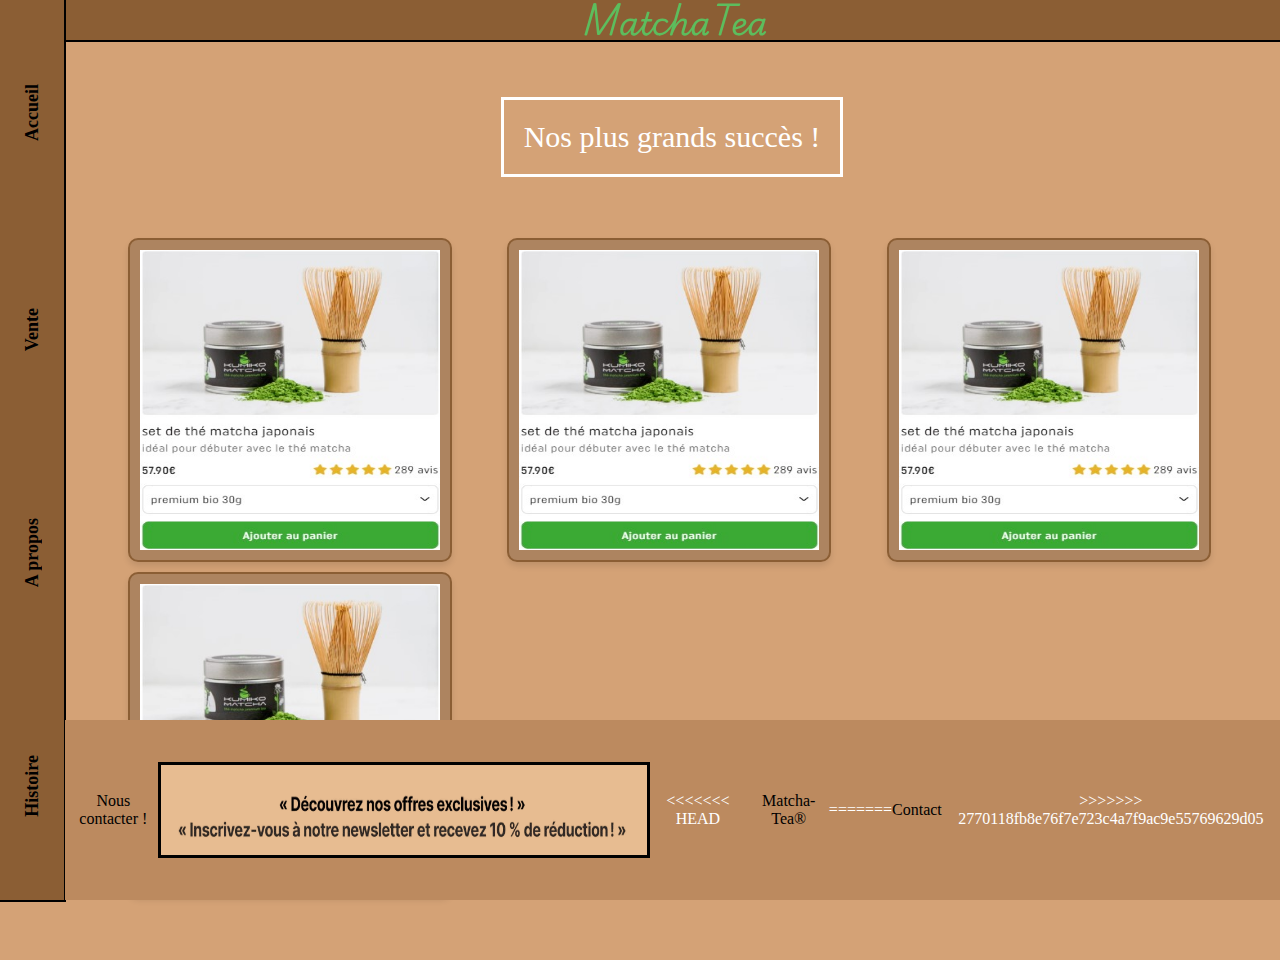
==== index.html @ 3760ed48 "Ajout de la page commandes et stylisation" ====
<!DOCTYPE html>
<html lang="en">
<head>
    <link rel="stylesheet" href="matcha1.css">
    <link rel="preconnect" href="https://fonts.googleapis.com">
<link rel="preconnect" href="https://fonts.gstatic.com" crossorigin>
<link href="https://fonts.googleapis.com/css2?family=Playwrite+AU+SA:wght@100..400&display=swap" rel="stylesheet">
    <meta name="viewport" content="width=device-width, initial-scale=1.0">
    <title>matchaTea</title>
</head>
<body class="body">
    <header>
        <section>
            <div class="header">
                <h1 class="logoTxt">MatchaTea</h1>
            </div>
        </section>
        <section>
            <nav class="LeftNavbar">
                <a class="active" href="index.html">Accueil</a>
                <a href="vente.html">Vente</a>
                <a href="apropos.html">A propos</a>
                <a href="histoire.html">Histoire</a>
            </nav>
        </section>
    </header>
    <main>
        <div class="main-title">
            <h1 class="titre">Nos plus grands succès !</A></h1>
        </div>  
        <section class="produitVente">
            <img class ="produitMosaic" src="images/photo/produitphare1.jpg">
            <img class ="produitMosaic" src= "images/photo/produitphare1.jpg">
            <img class ="produitMosaic" src="images/photo/produitphare1.jpg">
            <img class ="produitMosaic" src="images/photo/produitphare1.jpg">
    </section>
    </main>
    <footer>
        <div class="bottomNavbar">
            <a class="bottomLink" href="contact.html">Nous contacter ! </a>
            <img class="bottomImage" src="images/photo/offres.png">
<<<<<<< HEAD
            <a class="bottomLink" href="histoire.html">Matcha-Tea®</a>
=======
            <a class="bottomLink" href="contact.html">Contact</a>
>>>>>>> 2770118fb8e76f7e723c4a7f9ac9e55769629d05
          </div>
    </footer>
</body>
</html>
---- matcha1.css ----
.body {
  background-color: #D4A276 ;
  padding: 0;
  margin: 0;
}

.logoTxt {
  color: rgb(93, 189, 93);
  font-family: "Playwrite AU SA", serif;
}

.header {
  background-color: #8B5E34;
  position: fixed;
  top: 0;
  right: -2px;
  width: 95%; /* Pour s'assurer qu'il couvre toute la largeur */
  height: 40px; /* Ajustez la hauteur si nécessaire */
  display: flex;
  align-items: center;
  justify-content: center; /* Centrer le contenu dans le header */
  z-index: 1000; /* Pour qu'il reste au-dessus des autres éléments */
  outline-style: solid;
  outline-width: 2px;
}


/* Décaler le contenu principal sous le header */
.main-content {
  width: 100%;
  margin-top: 50px; /* Même valeur que la hauteur du header */
  gap: 300px;
  display: flex;
  align-items:center; /* Centrer verticalement */
  justify-content: center;
  text-align: center ; /* Pour centrer le texte */
  background-color: #a57a558e;
  
}

.main-title {
  margin-left: 5%;
  margin-top: 100px; /* Même valeur que la hauteur du header */
  display: flex;
  align-items: center; /* Centrer verticalement */
  justify-content: space-evenly;
  height: auto; /* Ajustez dynamiquement selon le contenu */
  text-align: center; /* Pour centrer le texte */
  background-color: #D4A276 ;
  width: 95%;
  
}

.titre {
  font-weight: 300;
  font-size: 30px;
  color: white;
  outline-style: solid;
  outline-offset: 20px;
  outline-color: white;
  font-family: "Roboto", serif;
}

.texte {
  width: 50%;
  font-family: "Roboto", serif;
  font-weight: 400;
  font-style: normal;
  font-size: 100%;
  font-weight: 100;
}


.LeftNavbar {
  overflow: hidden;
  background-color: #8B5E34;
  position: fixed; 
  top: 0;
  display: flex;
  flex-direction: column;
  font-weight: 600;
  font-style: normal;
  font-size: large;
  justify-content: space-around;
  align-items: center;
  width: 5%;
  height: 100%;
  outline-style:solid;
  outline-width: 2px;
  outline-color: #000000;
}

/* Links inside the navbar */
.LeftNavbar a {
  writing-mode: vertical-rl;
  transform: rotate(180deg);
  float: left;
  color: #000000;
  text-size-adjust: 10px;
  text-decoration: none;
}

.mosaicVente {
  display: grid;
  grid-template-columns: repeat(auto-fit, minmax(300px, 1fr)); 
  gap: 10px 50px;
  padding: 5%; 
  margin-left: 5%; 
  margin-bottom: 20%; /* Ajout pour éviter le chevauchement avec le footer */
  height: auto; /* Supprimez une hauteur fixe si possible pour un meilleur ajustement */
  justify-content: center; 
  background-color: #D4A276; 
  box-sizing: border-box; 
}

.produitVente {
  display: grid;
  grid-template-columns: repeat(auto-fit, minmax(300px, 1fr)); 
  gap: 10px 50px;
  padding: 5%; 
  margin-left: 5%; 
  height: auto; /* Supprimez une hauteur fixe si possible pour un meilleur ajustement */
  justify-content: center; 
  background-color: D4A276; 
  box-sizing: border-box; 
}

.produitMosaic {
  background-color: #0000002f; /* Couleur de fond pour chaque produit */
  display: flex;
  justify-content: center; /* Centre le contenu à l'intérieur de la carte */
  align-items: center;
  text-align: center;
  width: 300px;
  height: 300px;
  padding: 10px;
  border: 2px solid #8B5E34; /* Bordure pour chaque produit */
  border-radius: 10px; /* Coins arrondis */
  box-shadow: 0px 4px 6px rgba(0, 0, 0, 0.1); /* Ombre pour un effet */
}

.bottomNavbar {
    position: fixed;
    right: 0;
    bottom: 0;
    width: 94.9%;
    height: 20%;
    background-color: #BC8A5F;
    color: white;
    text-align: center;
    display: flex;
    justify-content: space-around;
    align-items: center;
  }
  

.bottomLink{
  text-decoration: none;
  color: #000000;
}

.bottomImage {
  outline-style: solid;
  outline-color: #000000;
  background: #E7BC91;
  width: 40%;
  height: 50%;
}
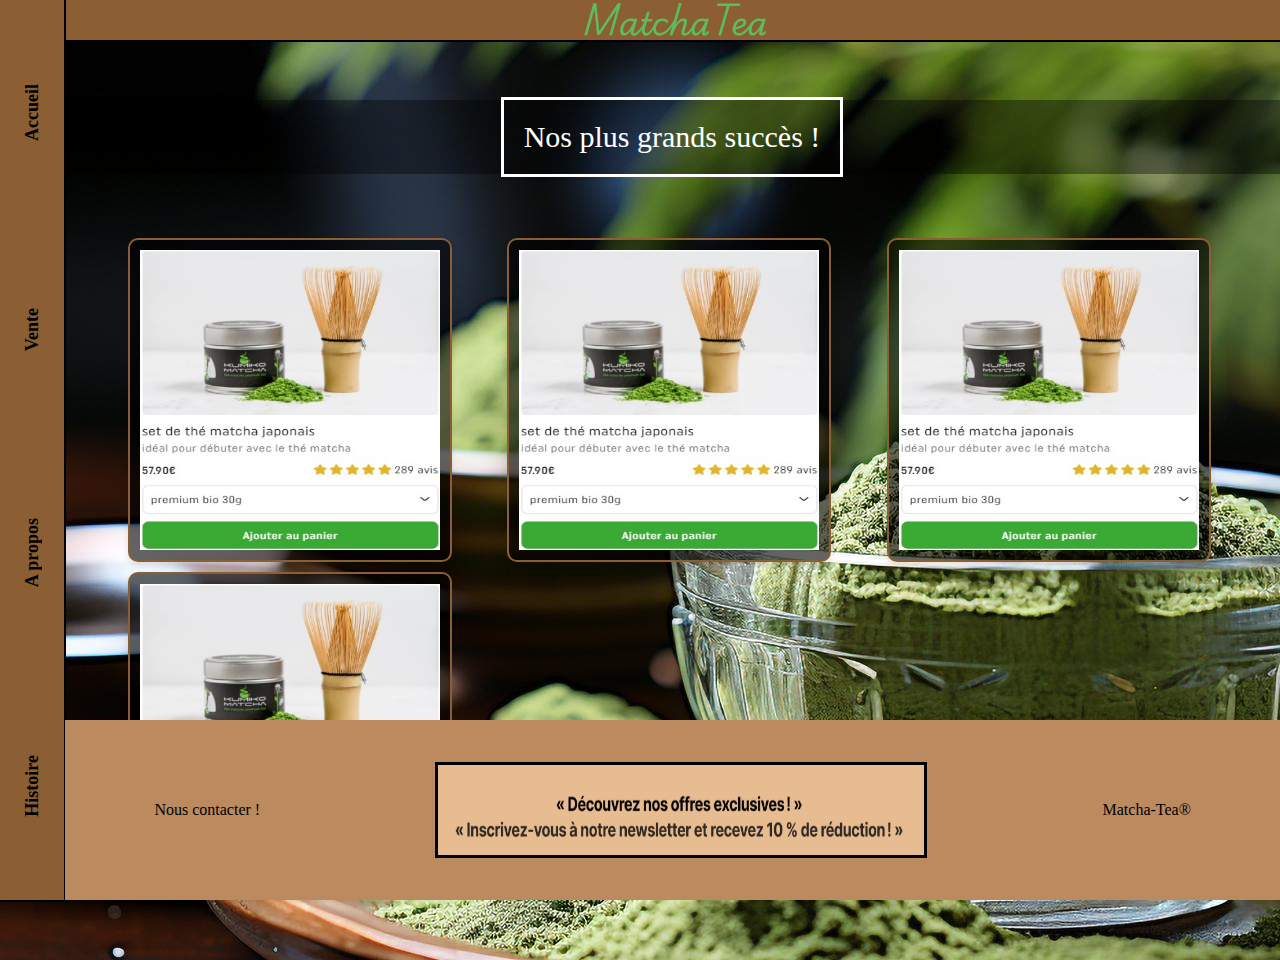
==== commit c44db83e: "Merge branch 'main' of https://github.com/axel-heureux/matchaTea" ====
--- a/index.html
+++ b/index.html
@@ -3,8 +3,8 @@
 <head>
     <link rel="stylesheet" href="matcha1.css">
     <link rel="preconnect" href="https://fonts.googleapis.com">
-<link rel="preconnect" href="https://fonts.gstatic.com" crossorigin>
-<link href="https://fonts.googleapis.com/css2?family=Playwrite+AU+SA:wght@100..400&display=swap" rel="stylesheet">
+    <link rel="preconnect" href="https://fonts.gstatic.com" crossorigin>
+    <link href="https://fonts.googleapis.com/css2?family=Playwrite+AU+SA:wght@100..400&display=swap" rel="stylesheet">
     <meta name="viewport" content="width=device-width, initial-scale=1.0">
     <title>matchaTea</title>
 </head>
@@ -39,11 +39,7 @@
         <div class="bottomNavbar">
             <a class="bottomLink" href="contact.html">Nous contacter ! </a>
             <img class="bottomImage" src="images/photo/offres.png">
-<<<<<<< HEAD
             <a class="bottomLink" href="histoire.html">Matcha-Tea®</a>
-=======
-            <a class="bottomLink" href="contact.html">Contact</a>
->>>>>>> 2770118fb8e76f7e723c4a7f9ac9e55769629d05
           </div>
     </footer>
 </body>
--- a/matcha1.css
+++ b/matcha1.css
@@ -1,4 +1,6 @@
 .body {
+  background-image: url('images/photo/matcha.jpg');
+  background-repeat: no-repeat;
   background-color: #D4A276 ;
   padding: 0;
   margin: 0;
@@ -34,7 +36,7 @@
   align-items:center; /* Centrer verticalement */
   justify-content: center;
   text-align: center ; /* Pour centrer le texte */
-  background-color: #a57a558e;
+  background-color: #a57a55cc;
   
 }
 
@@ -46,7 +48,7 @@
   justify-content: space-evenly;
   height: auto; /* Ajustez dynamiquement selon le contenu */
   text-align: center; /* Pour centrer le texte */
-  background-color: #D4A276 ;
+  background-color: #00000060 ;
   width: 95%;
   
 }
@@ -106,7 +108,7 @@
   gap: 10px 50px;
   padding: 5%; 
   margin-left: 5%; 
-  margin-bottom: 20%; /* Ajout pour éviter le chevauchement avec le footer */
+  margin-bottom: 8%; /* Ajout pour éviter le chevauchement avec le footer */
   height: auto; /* Supprimez une hauteur fixe si possible pour un meilleur ajustement */
   justify-content: center; 
   background-color: #D4A276; 
@@ -120,13 +122,12 @@
   padding: 5%; 
   margin-left: 5%; 
   height: auto; /* Supprimez une hauteur fixe si possible pour un meilleur ajustement */
-  justify-content: center; 
-  background-color: D4A276; 
+  justify-content: center;  
   box-sizing: border-box; 
 }
 
 .produitMosaic {
-  background-color: #0000002f; /* Couleur de fond pour chaque produit */
+  background-color: #0000009a; /* Couleur de fond pour chaque produit */
   display: flex;
   justify-content: center; /* Centre le contenu à l'intérieur de la carte */
   align-items: center;
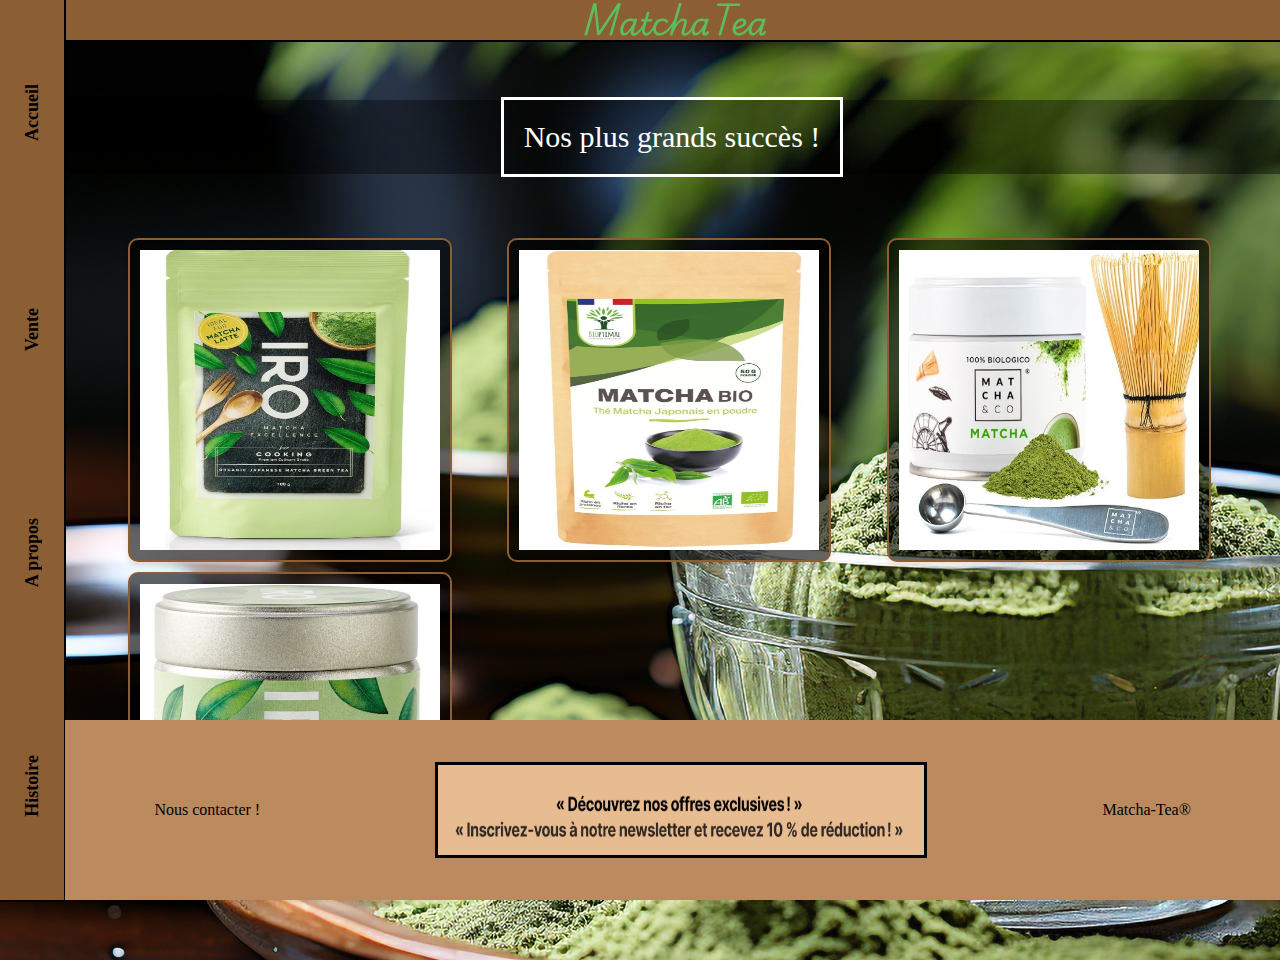
==== commit 1b68d3d5: "Merge de index ainsi que de vente html" ====
--- a/index.html
+++ b/index.html
@@ -29,10 +29,10 @@
             <h1 class="titre">Nos plus grands succès !</A></h1>
         </div>  
         <section class="produitVente">
-            <img class ="produitMosaic" src="images/photo/produitphare1.jpg">
-            <img class ="produitMosaic" src= "images/photo/produitphare1.jpg">
-            <img class ="produitMosaic" src="images/photo/produitphare1.jpg">
-            <img class ="produitMosaic" src="images/photo/produitphare1.jpg">
+            <img class ="produitMosaic" src="images/vente/produit6.jpg">
+            <img class ="produitMosaic" src="images/vente/produit10.jpg">
+            <img class ="produitMosaic" src="images/vente/produit2.jpg">
+            <img class ="produitMosaic" src="images/vente/produit7.jpg">
     </section>
     </main>
     <footer>
--- a/matcha1.css
+++ b/matcha1.css
@@ -4,6 +4,7 @@
   background-color: #D4A276 ;
   padding: 0;
   margin: 0;
+  scroll-behavior: smooth;
 }
 
 .logoTxt {
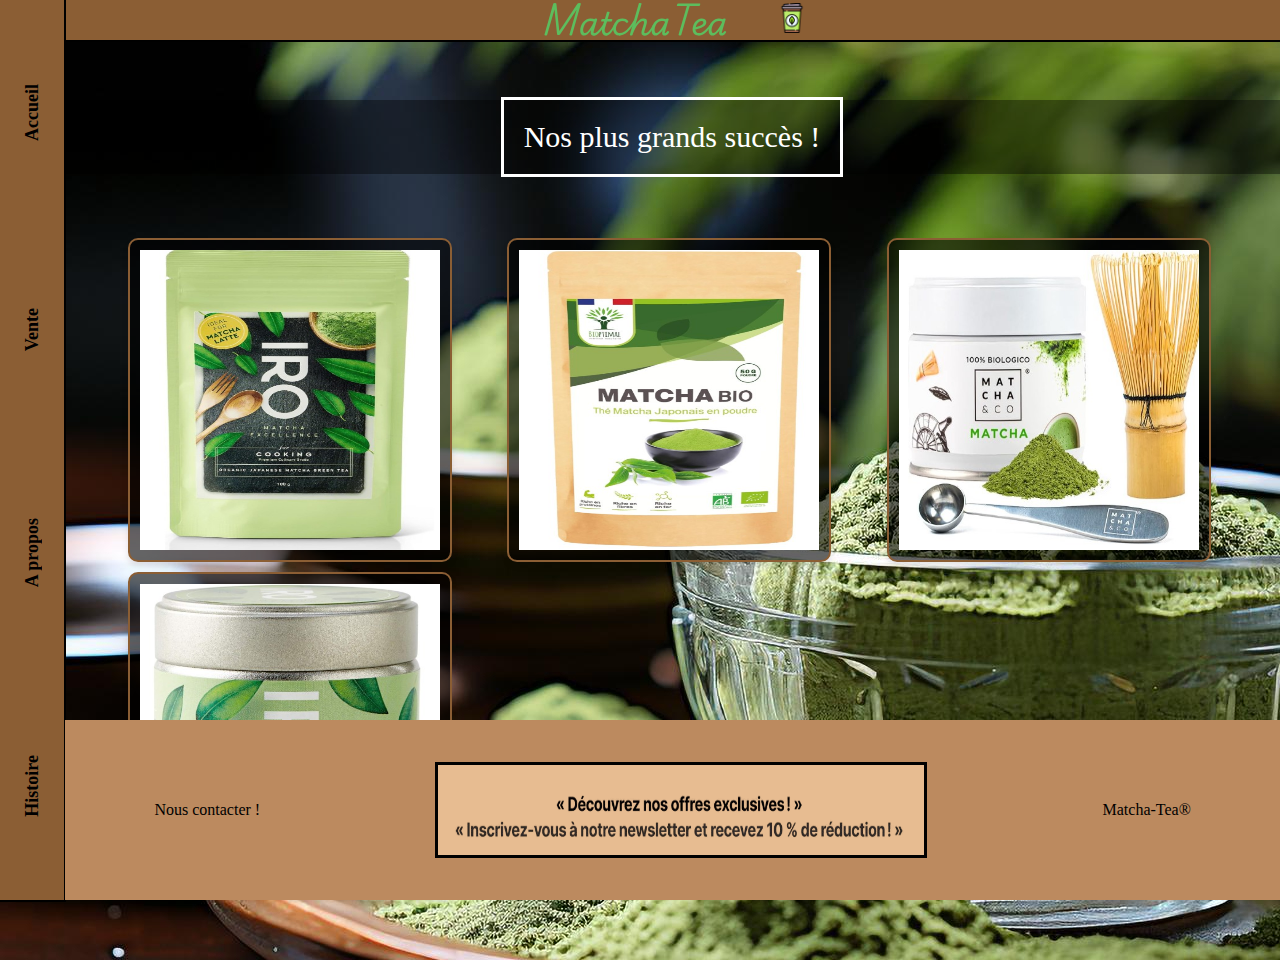
==== commit ac167249: "💄 creation de nouvelles pages administrateur et rajout de logo-link qui envoie sur la page profil" ====
--- a/index.html
+++ b/index.html
@@ -1,5 +1,5 @@
 <!DOCTYPE html>
-<html lang="en">
+<html lang="fr">
 <head>
     <link rel="stylesheet" href="matcha1.css">
     <link rel="preconnect" href="https://fonts.googleapis.com">
@@ -10,9 +10,15 @@
 </head>
 <body class="body">
     <header>
+
         <section>
             <div class="header">
                 <h1 class="logoTxt">MatchaTea</h1>
+                <div>
+                    <a href="user-admin.html">
+                    <img class="logoprofil" src="images/icons/icone1.png">
+                    </a>
+                </div>
             </div>
         </section>
         <section>
@@ -23,6 +29,7 @@
                 <a href="histoire.html">Histoire</a>
             </nav>
         </section>
+
     </header>
     <main>
         <div class="main-title">
--- a/matcha1.css
+++ b/matcha1.css
@@ -25,6 +25,12 @@
   z-index: 1000; /* Pour qu'il reste au-dessus des autres éléments */
   outline-style: solid;
   outline-width: 2px;
+}
+
+.logoprofil {
+  width: 30px;
+  height: 30px;
+  margin-left: 50px;
 }
 
 
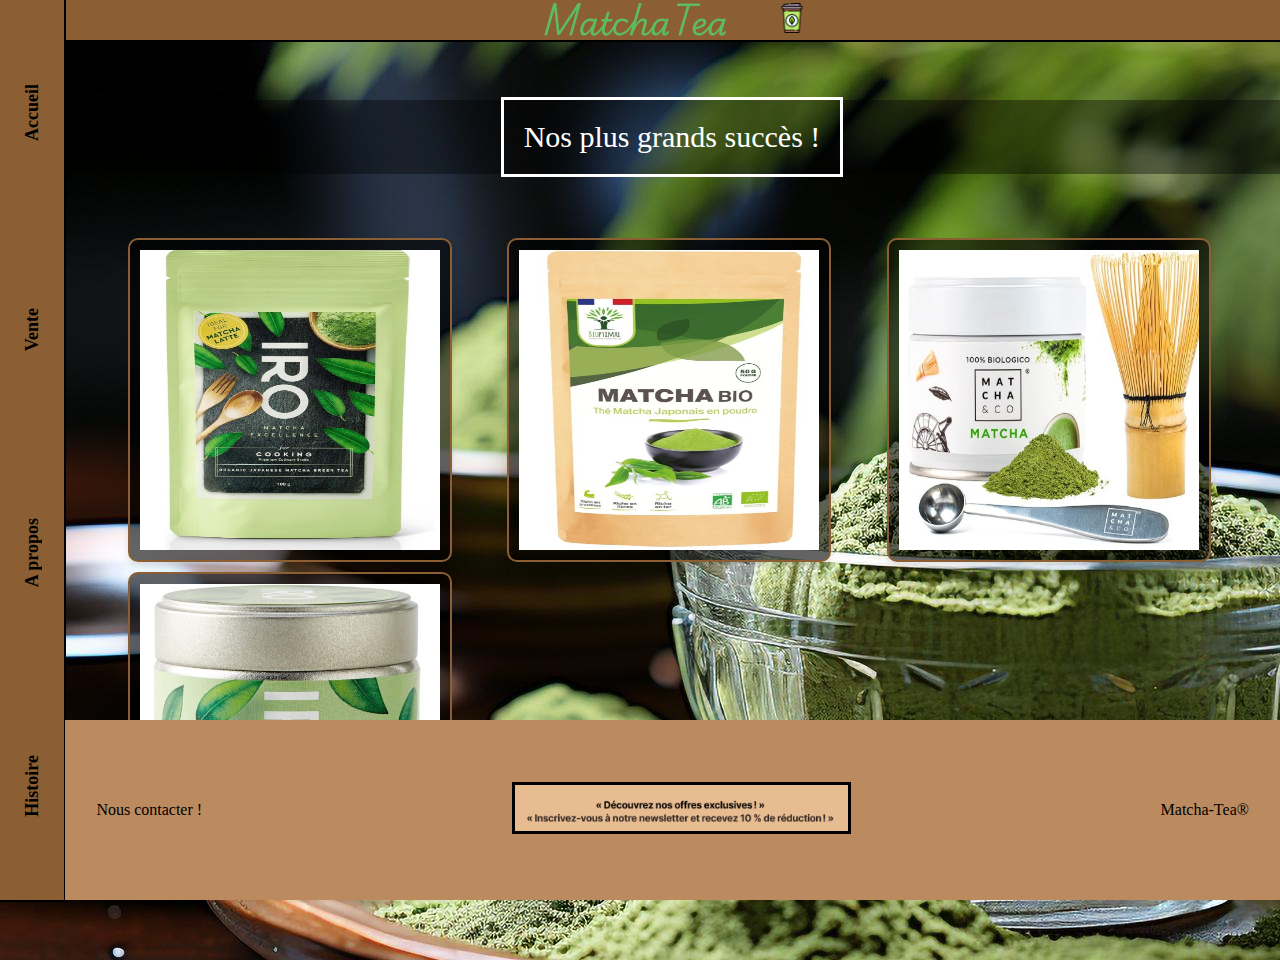
==== commit 3fe14f35: "✅ Mise a jour de lien cliquable dans le footer de toutes les pages" ====
--- a/index.html
+++ b/index.html
@@ -45,7 +45,7 @@
     <footer>
         <div class="bottomNavbar">
             <a class="bottomLink" href="contact.html">Nous contacter ! </a>
-            <img class="bottomImage" src="images/photo/offres.png">
+            <a href="user-admin.html"><img class="bottomImage" src="images/photo/offres.png"></a>
             <a class="bottomLink" href="histoire.html">Matcha-Tea®</a>
           </div>
     </footer>
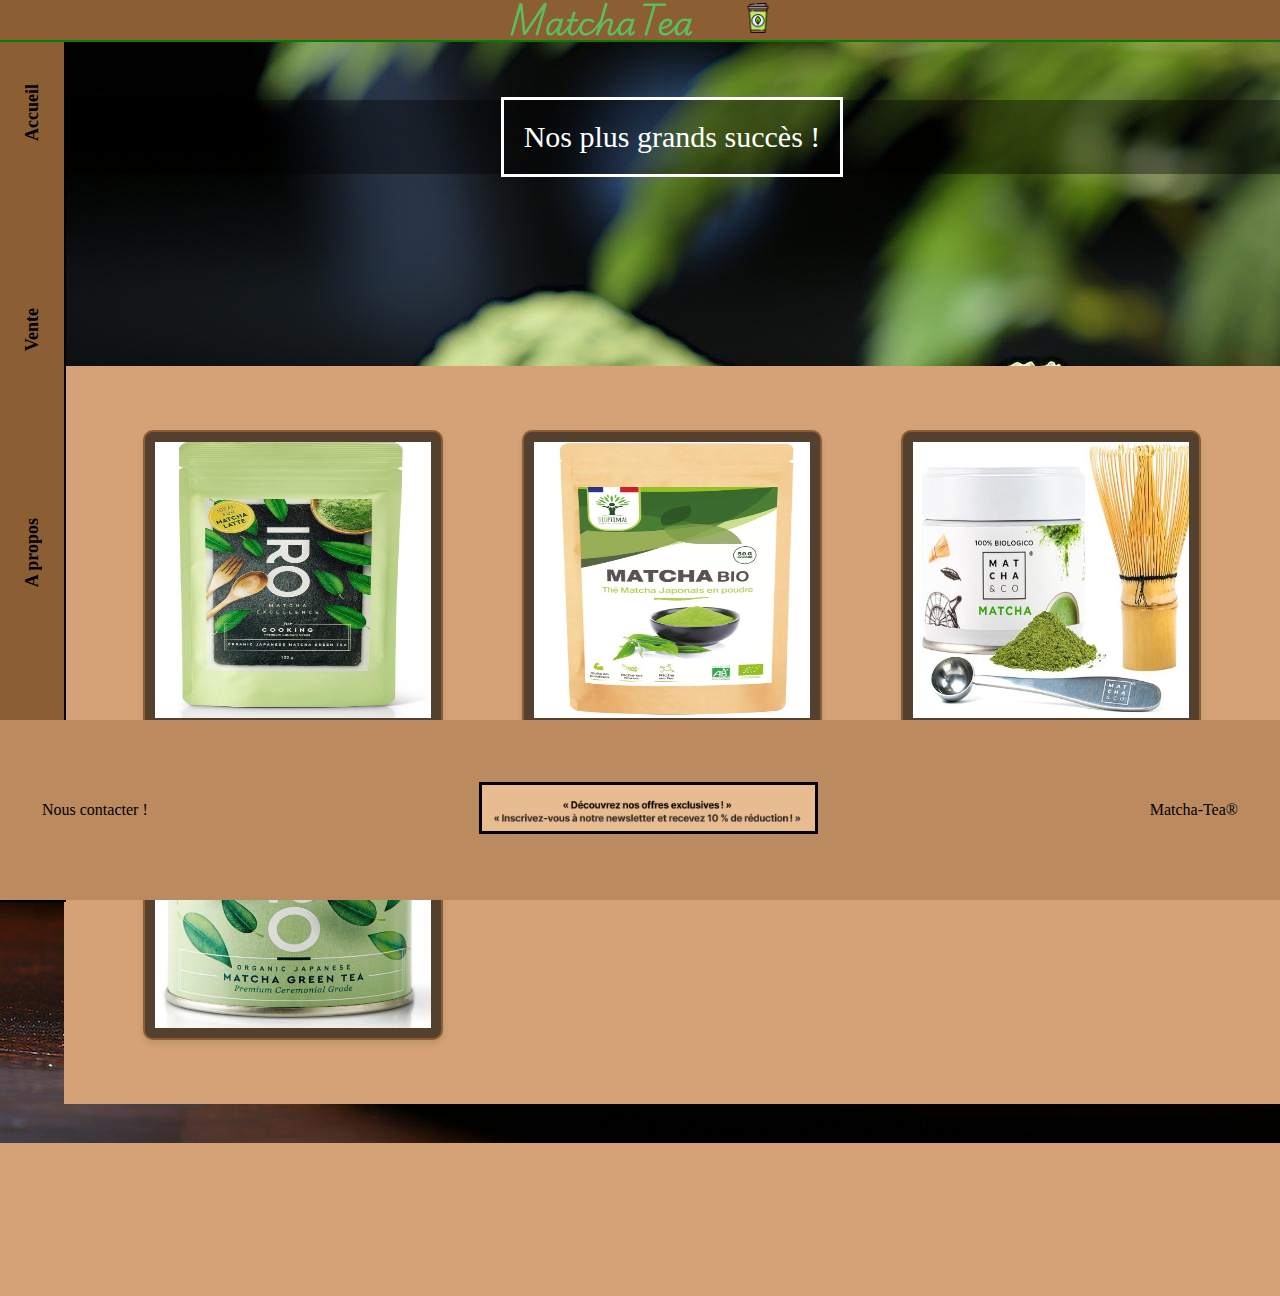
==== commit 96aca900: "♻️ Ajout du responsive et du media queries sur les pages" ====
--- a/index.html
+++ b/index.html
@@ -12,7 +12,7 @@
     <header>
 
         <section>
-            <div class="header">
+            <div class="TopNavbar">
                 <h1 class="logoTxt">MatchaTea</h1>
                 <div>
                     <a href="user-admin.html">
--- a/matcha1.css
+++ b/matcha1.css
@@ -1,3 +1,118 @@
+
+  * {
+    box-sizing: border-box; /* Inclut padding et bordures dans les dimensions */
+  }
+  
+  body {
+    margin: 0;
+    padding: 0;
+    overflow-x: hidden; /* Empêche le débordement horizontal */
+    scroll-behavior: smooth;
+  }
+  
+  .TopNavbar {
+    background-color: #8B5E34;
+    position: fixed;
+    top: 0;
+    right: 10;
+    left: 0; /* Assure que le header s'étend bien de gauche à droite */
+    width: 100%; /* Couvre toute la largeur */
+    height: 40px; /* Ajustez si nécessaire */
+    display: flex;
+    align-items: center;
+    justify-content: center;
+    z-index: 1000;
+    outline: 2px solid green;
+  }
+  
+  .main-title {
+    margin: 0 auto; /* Centre le contenu horizontalement */
+    margin-top: 100px;
+    display: flex;
+    align-items: center;
+    justify-content: space-evenly;
+    height: auto;
+    text-align: center;
+    background-color: #00000060;
+    width: 90%
+  }
+  
+  .LeftNavbar {
+    overflow: hidden;
+    background-color: #8B5E34;
+    position: fixed;
+    top: 0;
+    left: 0; /* Assure que la navbar reste alignée à gauche */
+    display: flex;
+    flex-direction: column;
+    font-weight: 600;
+    font-style: normal;
+    font-size: large;
+    justify-content: space-around;
+    align-items: center;
+    width: 5%;
+    height: 100%;
+    outline: 2px solid #000000;
+  }
+  
+  .produitVente {
+    display: grid;
+    grid-template-columns: repeat(auto-fit, minmax(300px, 1fr));
+    gap: 10px 50px;
+    padding: 5%;
+    margin: 0 auto; /* Centre horizontalement */
+    width: 95%; /* Empêche tout débordement */
+    background-color: #D4A276;
+  }
+  
+  .produitMosaic {
+    margin: 0 auto; /* Centre chaque produit horizontalement */
+    background-color: #0000009a;
+    display: flex;
+    justify-content: center;
+    align-items: center;
+    text-align: center;
+    width: 300px;
+    height: 300px;
+    padding: 10px;
+    border: 2px solid #8B5E34;
+    border-radius: 10px;
+    box-shadow: 0px 4px 6px rgba(0, 0, 0, 0.1);
+  }
+  
+  .bottomNavbar {
+    position: fixed;
+    right: 0;
+    left: 0; /* S'assure qu'il s'étend sur toute la largeur */
+    bottom: 0;
+    width: 100%;
+    height: 10%;
+    background-color: #BC8A5F;
+    color: white;
+    text-align: center;
+    display: flex;
+    justify-content: space-around;
+    align-items: center;
+  }
+  
+@media only screen and (max-width: 1024px) {
+  .header {
+    background-color: #8B5E34;
+    position: fixed;
+    top: 0;
+    right: -2px;
+    width: 95%; /* Pour s'assurer qu'il couvre toute la largeur */
+    height: 40px; /* Ajustez la hauteur si nécessaire */
+    display: flex;
+    align-items: center;
+    justify-content: center; /* Centrer le contenu dans le header */
+    z-index: 1000; /* Pour qu'il reste au-dessus des autres éléments */
+    outline-style: solid;
+    outline-color: green;
+    outline-width: 2px;
+  }
+}
+
 .body {
   background-image: url('images/photo/matcha.jpg');
   background-repeat: no-repeat;
@@ -12,20 +127,6 @@
   font-family: "Playwrite AU SA", serif;
 }
 
-.header {
-  background-color: #8B5E34;
-  position: fixed;
-  top: 0;
-  right: -2px;
-  width: 95%; /* Pour s'assurer qu'il couvre toute la largeur */
-  height: 40px; /* Ajustez la hauteur si nécessaire */
-  display: flex;
-  align-items: center;
-  justify-content: center; /* Centrer le contenu dans le header */
-  z-index: 1000; /* Pour qu'il reste au-dessus des autres éléments */
-  outline-style: solid;
-  outline-width: 2px;
-}
 
 .logoprofil {
   width: 30px;
@@ -126,6 +227,7 @@
   display: grid;
   grid-template-columns: repeat(auto-fit, minmax(300px, 1fr)); 
   gap: 10px 50px;
+  margin: 15%;
   padding: 5%; 
   margin-left: 5%; 
   height: auto; /* Supprimez une hauteur fixe si possible pour un meilleur ajustement */
@@ -151,8 +253,8 @@
     position: fixed;
     right: 0;
     bottom: 0;
-    width: 94.9%;
-    height: 20%;
+    width: 100%;
+    height: 8%;
     background-color: #BC8A5F;
     color: white;
     text-align: center;
@@ -173,4 +275,366 @@
   background: #E7BC91;
   width: 40%;
   height: 50%;
-}+}
+
+@media only screen and (min-width: 1440px) {
+  .header {
+    background-color: #8B5E34;
+    position: fixed;
+    top: 0;
+    right: -2px;
+    width: 95%; /* Pour s'assurer qu'il couvre toute la largeur */
+    height: 40px; /* Ajustez la hauteur si nécessaire */
+    display: flex;
+    align-items: center;
+    justify-content: center; /* Centrer le contenu dans le header */
+    z-index: 1000; /* Pour qu'il reste au-dessus des autres éléments */
+    outline-style: solid;
+    outline-color: green;
+    outline-width: 2px;
+  }
+
+
+.body {
+  background-image: url('images/photo/matcha.jpg');
+  background-repeat: no-repeat;
+  background-color: #D4A276 ;
+  padding: 0;
+  margin: 0;
+  scroll-behavior: smooth;
+}
+
+.logoTxt {
+  color: rgb(93, 189, 93);
+  font-family: "Playwrite AU SA", serif;
+}
+
+
+.logoprofil {
+  width: 30px;
+  height: 30px;
+  margin-left: 50px;
+}
+
+
+/* Décaler le contenu principal sous le header */
+.main-content {
+  width: 100%;
+  margin-top: 50px; /* Même valeur que la hauteur du header */
+  gap: 300px;
+  display: flex;
+  align-items:center; /* Centrer verticalement */
+  justify-content: center;
+  text-align: center ; /* Pour centrer le texte */
+  background-color: #a57a55cc;
+  
+}
+
+.main-title {
+  margin-left: 5%;
+  margin-top: 100px; /* Même valeur que la hauteur du header */
+  display: flex;
+  align-items: center; /* Centrer verticalement */
+  justify-content: space-evenly;
+  height: auto; /* Ajustez dynamiquement selon le contenu */
+  text-align: center; /* Pour centrer le texte */
+  background-color: #00000060 ;
+  width: 95%;
+  
+}
+
+.titre {
+  font-weight: 300;
+  font-size: 30px;
+  color: white;
+  outline-style: solid;
+  outline-offset: 20px;
+  outline-color: white;
+  font-family: "Roboto", serif;
+}
+
+.texte {
+  width: 50%;
+  font-family: "Roboto", serif;
+  font-weight: 400;
+  font-style: normal;
+  font-size: 100%;
+  font-weight: 100;
+}
+
+
+.LeftNavbar {
+  overflow: hidden;
+  background-color: #8B5E34;
+  position: fixed; 
+  top: 0;
+  display: flex;
+  flex-direction: column;
+  font-weight: 600;
+  font-style: normal;
+  font-size: large;
+  justify-content: space-around;
+  align-items: center;
+  width: 5%;
+  height: 100%;
+  outline-style:solid;
+  outline-width: 2px;
+  outline-color: #000000;
+}
+
+/* Links inside the navbar */
+.LeftNavbar a {
+  writing-mode: vertical-rl;
+  transform: rotate(180deg);
+  float: left;
+  color: #000000;
+  text-size-adjust: 10px;
+  text-decoration: none;
+}
+
+.mosaicVente {
+  display: grid;
+  grid-template-columns: repeat(auto-fit, minmax(300px, 1fr)); 
+  gap: 10px 50px;
+  padding: 5%; 
+  margin-left: 5%; 
+  margin-bottom: 8%; /* Ajout pour éviter le chevauchement avec le footer */
+  height: auto; /* Supprimez une hauteur fixe si possible pour un meilleur ajustement */
+  justify-content: center; 
+  background-color: #D4A276; 
+  box-sizing: border-box; 
+}
+
+.produitVente {
+  display: grid;
+  grid-template-columns: repeat(auto-fit, minmax(300px, 1fr)); 
+  gap: 10px 50px;
+  padding: 5%; 
+  margin-left: 5%; 
+  height: auto; /* Supprimez une hauteur fixe si possible pour un meilleur ajustement */
+  justify-content: center;  
+  box-sizing: border-box; 
+}
+
+.produitMosaic {
+  background-color: #0000009a; /* Couleur de fond pour chaque produit */
+  display: flex;
+  justify-content: center; /* Centre le contenu à l'intérieur de la carte */
+  align-items: center;
+  text-align: center;
+  width: 300px;
+  height: 300px;
+  padding: 10px;
+  border: 2px solid #8B5E34; /* Bordure pour chaque produit */
+  border-radius: 10px; /* Coins arrondis */
+  box-shadow: 0px 4px 6px rgba(0, 0, 0, 0.1); /* Ombre pour un effet */
+}
+
+.bottomNavbar {
+    position: fixed;
+    right: 0;
+    bottom: 0;
+    width: 100%;
+    height: 20%;
+    background-color: #BC8A5F;
+    color: white;
+    text-align: center;
+    display: flex;
+    justify-content: space-around;
+    align-items: center;
+  }
+  
+
+.bottomLink{
+  text-decoration: none;
+  color: #000000;
+}
+
+.bottomImage {
+  outline-style: solid;
+  outline-color: #000000;
+  background: #E7BC91;
+  width: 40%;
+  height: 50%;
+}}
+
+@media only screen and (min-width: 1025px) {
+  .header {
+    background-color: #8B5E34;
+    position: fixed;
+    top: 0;
+    right: -2px;
+    width: 95%; /* Pour s'assurer qu'il couvre toute la largeur */
+    height: 40px; /* Ajustez la hauteur si nécessaire */
+    display: flex;
+    align-items: center;
+    justify-content: center; /* Centrer le contenu dans le header */
+    z-index: 1000; /* Pour qu'il reste au-dessus des autres éléments */
+    outline-style: solid;
+    outline-color: green;
+    outline-width: 2px;
+  }
+
+
+.body {
+  background-image: url('images/photo/matcha.jpg');
+  background-repeat: no-repeat;
+  background-color: #D4A276 ;
+  padding: 0;
+  margin: 0;
+  scroll-behavior: smooth;
+}
+
+.logoTxt {
+  color: rgb(93, 189, 93);
+  font-family: "Playwrite AU SA", serif;
+}
+
+
+.logoprofil {
+  width: 30px;
+  height: 30px;
+  margin-left: 50px;
+}
+
+
+/* Décaler le contenu principal sous le header */
+.main-content {
+  width: 100%;
+  margin-top: 50px; /* Même valeur que la hauteur du header */
+  gap: 300px;
+  display: flex;
+  align-items:center; /* Centrer verticalement */
+  justify-content: center;
+  text-align: center ; /* Pour centrer le texte */
+  background-color: #a57a55cc;
+  
+}
+
+.main-title {
+  margin-left: 5%;
+  margin-top: 100px; /* Même valeur que la hauteur du header */
+  display: flex;
+  align-items: center; /* Centrer verticalement */
+  justify-content: space-evenly;
+  height: auto; /* Ajustez dynamiquement selon le contenu */
+  text-align: center; /* Pour centrer le texte */
+  background-color: #00000060 ;
+  width: 95%;
+  
+}
+
+.titre {
+  font-weight: 300;
+  font-size: 30px;
+  color: white;
+  outline-style: solid;
+  outline-offset: 20px;
+  outline-color: white;
+  font-family: "Roboto", serif;
+}
+
+.texte {
+  width: 50%;
+  font-family: "Roboto", serif;
+  font-weight: 400;
+  font-style: normal;
+  font-size: 100%;
+  font-weight: 100;
+}
+
+
+.LeftNavbar {
+  overflow: hidden;
+  background-color: #8B5E34;
+  position: fixed; 
+  top: 0;
+  display: flex;
+  flex-direction: column;
+  font-weight: 600;
+  font-style: normal;
+  font-size: large;
+  justify-content: space-around;
+  align-items: center;
+  width: 5%;
+  height: 100%;
+  outline-style:solid;
+  outline-width: 2px;
+  outline-color: #000000;
+}
+
+/* Links inside the navbar */
+.LeftNavbar a {
+  writing-mode: vertical-rl;
+  transform: rotate(180deg);
+  float: left;
+  color: #000000;
+  text-size-adjust: 10px;
+  text-decoration: none;
+}
+
+.mosaicVente {
+  display: grid;
+  grid-template-columns: repeat(auto-fit, minmax(300px, 1fr)); 
+  gap: 10px 50px;
+  padding: 5%; 
+  margin-left: 5%; 
+  margin-bottom: 8%; /* Ajout pour éviter le chevauchement avec le footer */
+  height: auto; /* Supprimez une hauteur fixe si possible pour un meilleur ajustement */
+  justify-content: center; 
+  background-color: #D4A276; 
+  box-sizing: border-box; 
+}
+
+.produitVente {
+  display: grid;
+  grid-template-columns: repeat(auto-fit, minmax(300px, 1fr)); 
+  gap: 10px 50px;
+  padding: 5%; 
+  margin-left: 5%; 
+  height: auto; /* Supprimez une hauteur fixe si possible pour un meilleur ajustement */
+  justify-content: center;  
+  box-sizing: border-box; 
+}
+
+.produitMosaic {
+  background-color: #0000009a; /* Couleur de fond pour chaque produit */
+  display: flex;
+  justify-content: center; /* Centre le contenu à l'intérieur de la carte */
+  align-items: center;
+  text-align: center;
+  width: 300px;
+  height: 300px;
+  padding: 10px;
+  border: 2px solid #8B5E34; /* Bordure pour chaque produit */
+  border-radius: 10px; /* Coins arrondis */
+  box-shadow: 0px 4px 6px rgba(0, 0, 0, 0.1); /* Ombre pour un effet */
+}
+
+.bottomNavbar {
+    position: fixed;
+    right: 0;
+    bottom: 0;
+    width: 100%;
+    height: 20%;
+    background-color: #BC8A5F;
+    color: white;
+    text-align: center;
+    display: flex;
+    justify-content: space-around;
+    align-items: center;
+  }
+  
+
+.bottomLink{
+  text-decoration: none;
+  color: #000000;
+}
+
+.bottomImage {
+  outline-style: solid;
+  outline-color: #000000;
+  background: #E7BC91;
+  width: 40%;
+  height: 50%;
+}}